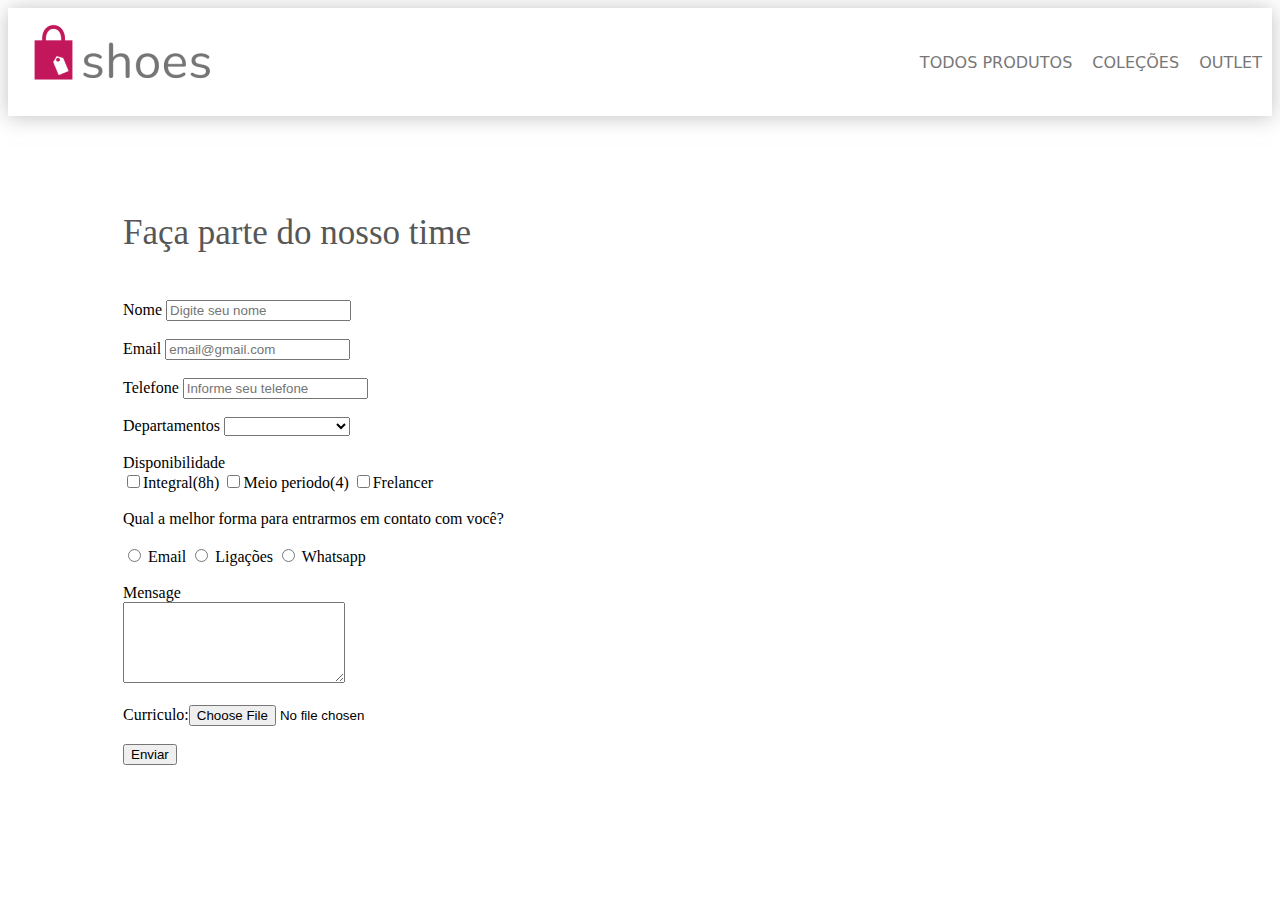
==== trabalheConosco.html @ 66073cdb "feat:ajustando form" ====
<!DOCTYPE html>
<html lang="en">
<head>
    <meta charset="UTF-8">
    <meta http-equiv="X-UA-Compatible" content="IE=edge">
    <meta name="viewport" content="width=device-width, initial-scale=1.0">
    <link rel="stylesheet" href="trabalhe.css">
    <title>Trabalhe conosco</title>
</head>
<body>
    <header>
        <div class="cabecalho">
            <a href="./index.html"><img src="./img/shoes-logo-2 1.png" alt=""></a>
            <section class="linksCabecalho">
                <div class="menuLink">
                    <a href="">TODOS PRODUTOS</a>
                </div>
                <div class="menuLink">
                    <a href="">COLEÇÕES </a>
                </div>
                <div class="menuLink">
                    <a href="">OUTLET</a>
                </div>
            </section>
                    </div>
    </header>
    <h2>Faça parte do nosso time</h2>
     
    <div class="form">
    <form action="index.html" method="post"

        <label for="nome">Nome</label>
        <input type="text" id="nome" nome="nome" placeholder="Digite seu nome">
        <br><br>
        <label for="email">Email</label>
        <input type="email" id="email" name="email" placeholder="email@gmail.com" required>
        <br><br>
        <label for="telefone">Telefone</label>
        <input type="contato" id="contato" placeholder="Informe seu telefone"><br><br>
        <label for="departamentos">Departamentos</label>
        
        <select name="departamentos" id="departamentos">
            <option selected disabled></option>
            <option value="Vendas">Vendas</option>
            <option value="vestuario">Vestuario/option>
            <option value="Financeiro">Financeiro</option>
            <option value="RH">RH</option>
            <option value="TI">TI</option>
        </select><br><br>

        <label for="disponibilidade">Disponibilidade</label><br>
    <input type="checkbox" name="integral" id="integral" value="integral"><label for="integral">Integral(8h)</label>
    <input type="checkbox" name="meioPeriodo" id="meioPeriodo" value="meioPeriodo"><label for="meioPeriodo">Meio periodo(4)</label>
    <input type="checkbox" nome="free" id="free" valeu="free"><label for="free">Frelancer</label><br><br>

    <label class="titulo">Qual a melhor forma para entrarmos em contato com você?</label><br><br>
    
    <input type="radio" name="email" id="email" value="email"><label for="email"> Email</label> 
    <input type="radio" name="telefone" id="telefone" value="telefone"><label for="telefone"> Ligações</label> 
    <input type="radio" name="whatsapp" id="whatsapp" value="whatsapp"><label for="whatsapp"> Whatsapp</label> 

        <br><br>
        
    <label for="mensagem">Mensage</label><br>
    <textarea name="mensagem" id="mensagem" cols="25" rows="5"></textarea>
    <br><br>
    <!--<button type="reset">Limpar</button>
    <button type="submit">Enviar</button><br><br>-->
    
    <label class="titulo" for="curriculo">Curriculo:</label><input type="file" name="curriculo" id="curriculo" accept=".pdf"><br><br>
    <button type="submit">Enviar</button>
   



   
</form>
</div>
</section>
    
</body>
</html>
---- trabalhe.css ----
.cabecalho {
    padding: 0 10px;
    border: 1px;
    justify-content: space-between;
    display: flex;
    background-color: #ffffff;
    box-shadow: 0px 1px 20px rgba(159, 159, 159, 0.65);

}
.linksCabecalho {
    display: flex;
    max-width: 100%;
    margin: 0;
    flex-direction: row;
    align-items: center;
   
}
.menuLink {
    font-family: system-ui, -apple-system, BlinkMacSystemFont, 'Segoe UI', Roboto, Oxygen, Ubuntu, Cantarell, 'Open Sans', 'Helvetica Neue', sans-serif;
    font-size: 16px;
    color: #777;
    margin-left: 20px;
}

.menuLink a:visited,.menuLink a:link,.menuLink a:hover, .menuLink a:active{
    text-decoration: none;
    color:#777777;
}
.header, h2{
    position: absolute;
    width: 585px;
    height: 55px;
    left: 123px;
    top: 177px;
    font-family: 'Open Sans';
    font-weight: 500;
    font-size: 35px;
    line-height: 53px;
    color: #575757;
}
.form{
    position: absolute;
    width: 585px;
    height: 55px;
    left: 123px;
    top: 300px;
}
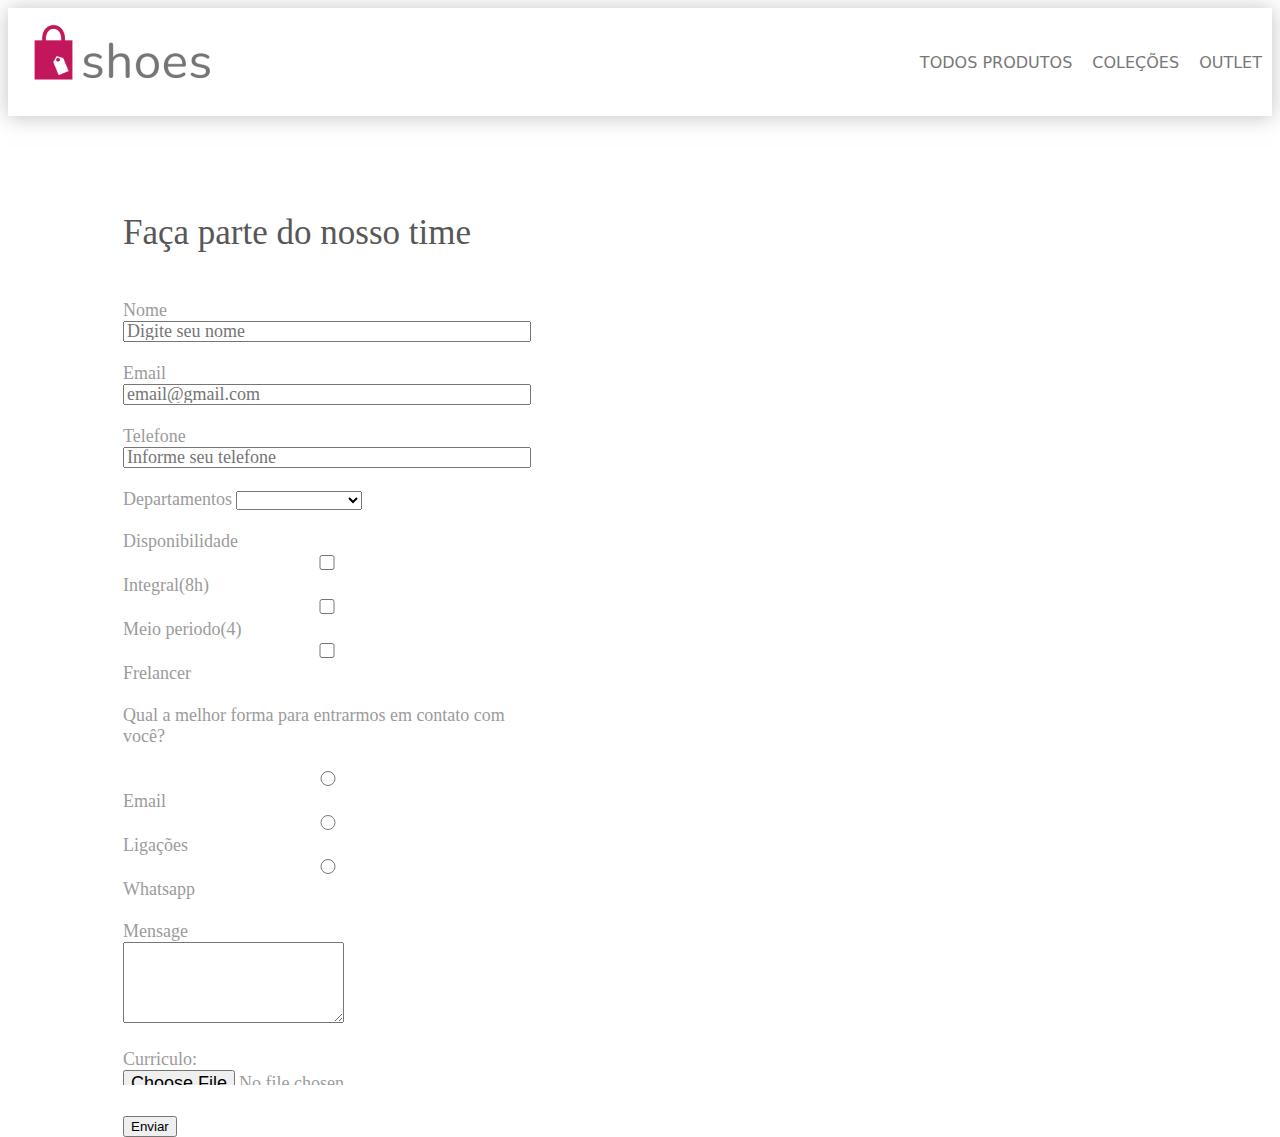
==== commit bedf7a68: "feat:ajustando label e input" ====
--- a/trabalheConosco.html
+++ b/trabalheConosco.html
@@ -27,7 +27,7 @@
     <h2>Faça parte do nosso time</h2>
      
     <div class="form">
-    <form action="index.html" method="post"
+    <form action="index.html" method="post">
 
         <label for="nome">Nome</label>
         <input type="text" id="nome" nome="nome" placeholder="Digite seu nome">
--- a/trabalhe.css
+++ b/trabalhe.css
@@ -45,4 +45,16 @@
     left: 123px;
     top: 300px;
 }
+.form, input{
+    width: 400px;
+    height: 15px;
+}
+.form, input, label{
+    font-family: 'Roboto';
+    font-style: normal;
+    font-weight: 400;
+    font-size: 18px;
+    line-height: 21px;
+    color: #9B9B9B;
+}
 
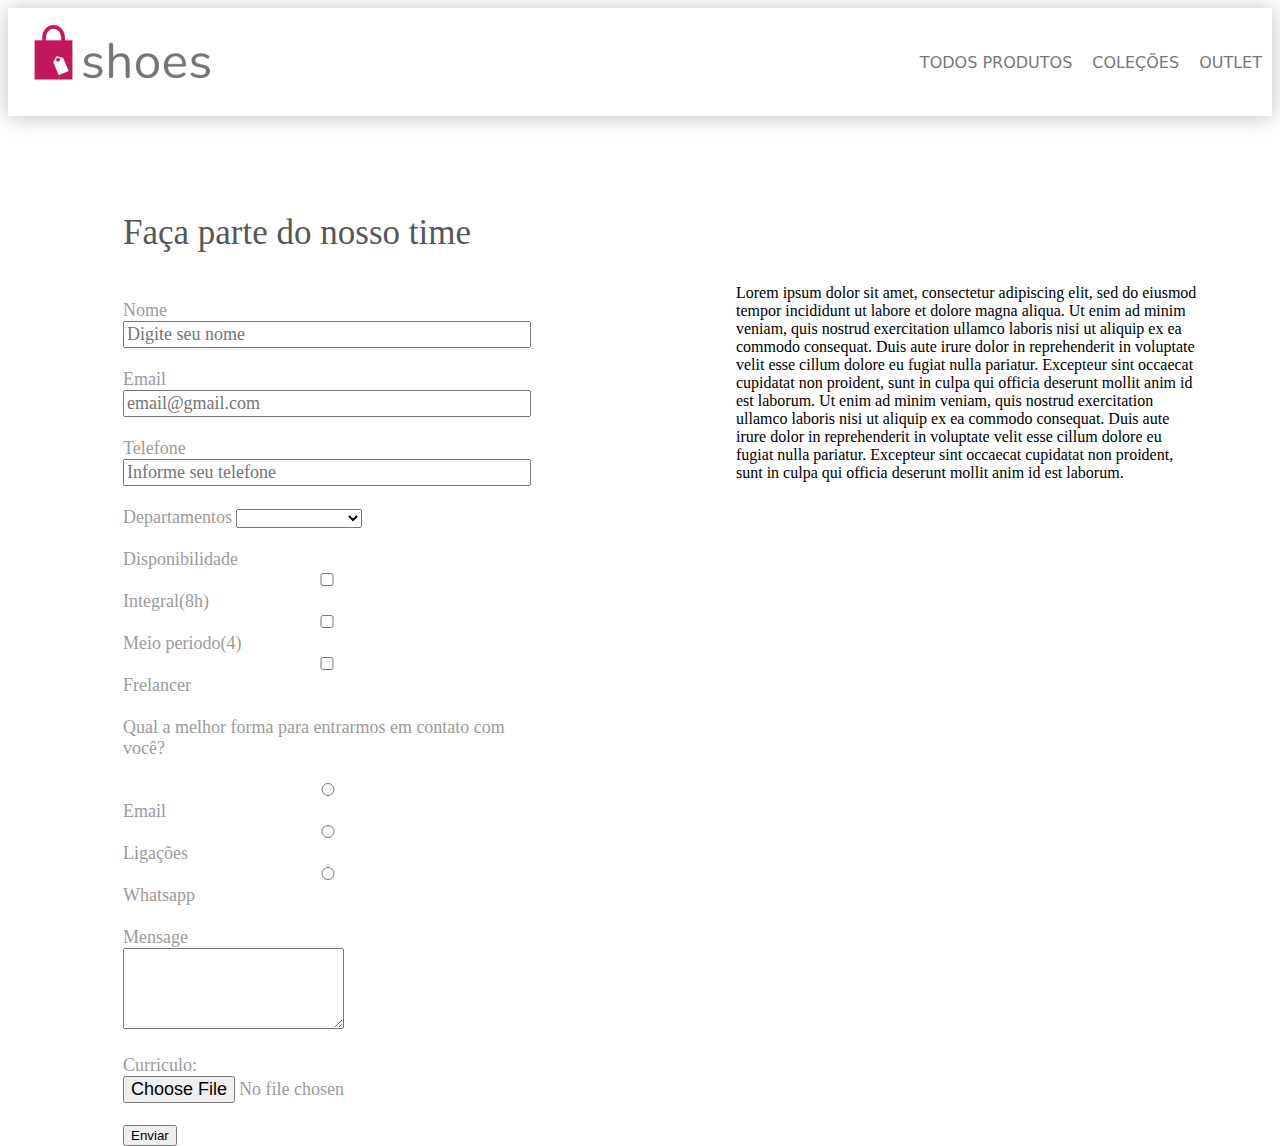
==== commit bf4edae7: "feat: inserindo paragrafo" ====
--- a/trabalheConosco.html
+++ b/trabalheConosco.html
@@ -76,6 +76,13 @@
    
 </form>
 </div>
+
+<div class="paragrafo">
+    <p>
+        Lorem ipsum dolor sit amet, consectetur adipiscing elit, sed do eiusmod tempor incididunt ut labore et dolore magna aliqua. Ut enim ad minim veniam, quis nostrud exercitation ullamco laboris nisi ut aliquip ex ea commodo consequat. Duis aute irure dolor in reprehenderit in voluptate velit esse cillum dolore eu fugiat nulla pariatur. Excepteur sint occaecat cupidatat non proident, sunt in culpa qui officia deserunt mollit anim id est laborum.
+Ut enim ad minim veniam, quis nostrud exercitation ullamco laboris nisi ut aliquip ex ea commodo consequat. Duis aute irure dolor in reprehenderit in voluptate velit esse cillum dolore eu fugiat nulla pariatur. Excepteur sint occaecat cupidatat non proident, sunt in culpa qui officia deserunt mollit anim id est laborum.
+    </p>
+</div>
 </section>
     
 </body>
--- a/trabalhe.css
+++ b/trabalhe.css
@@ -47,7 +47,7 @@
 }
 .form, input{
     width: 400px;
-    height: 15px;
+    height: 15gipx;
 }
 .form, input, label{
     font-family: 'Roboto';
@@ -57,4 +57,13 @@
     line-height: 21px;
     color: #9B9B9B;
 }
-
+.form, input, label, select{
+   
+}
+.paragrafo{
+    position: absolute;
+    width: 464px;
+    height: 448px;
+    left: 736px;
+    top: 268px;
+}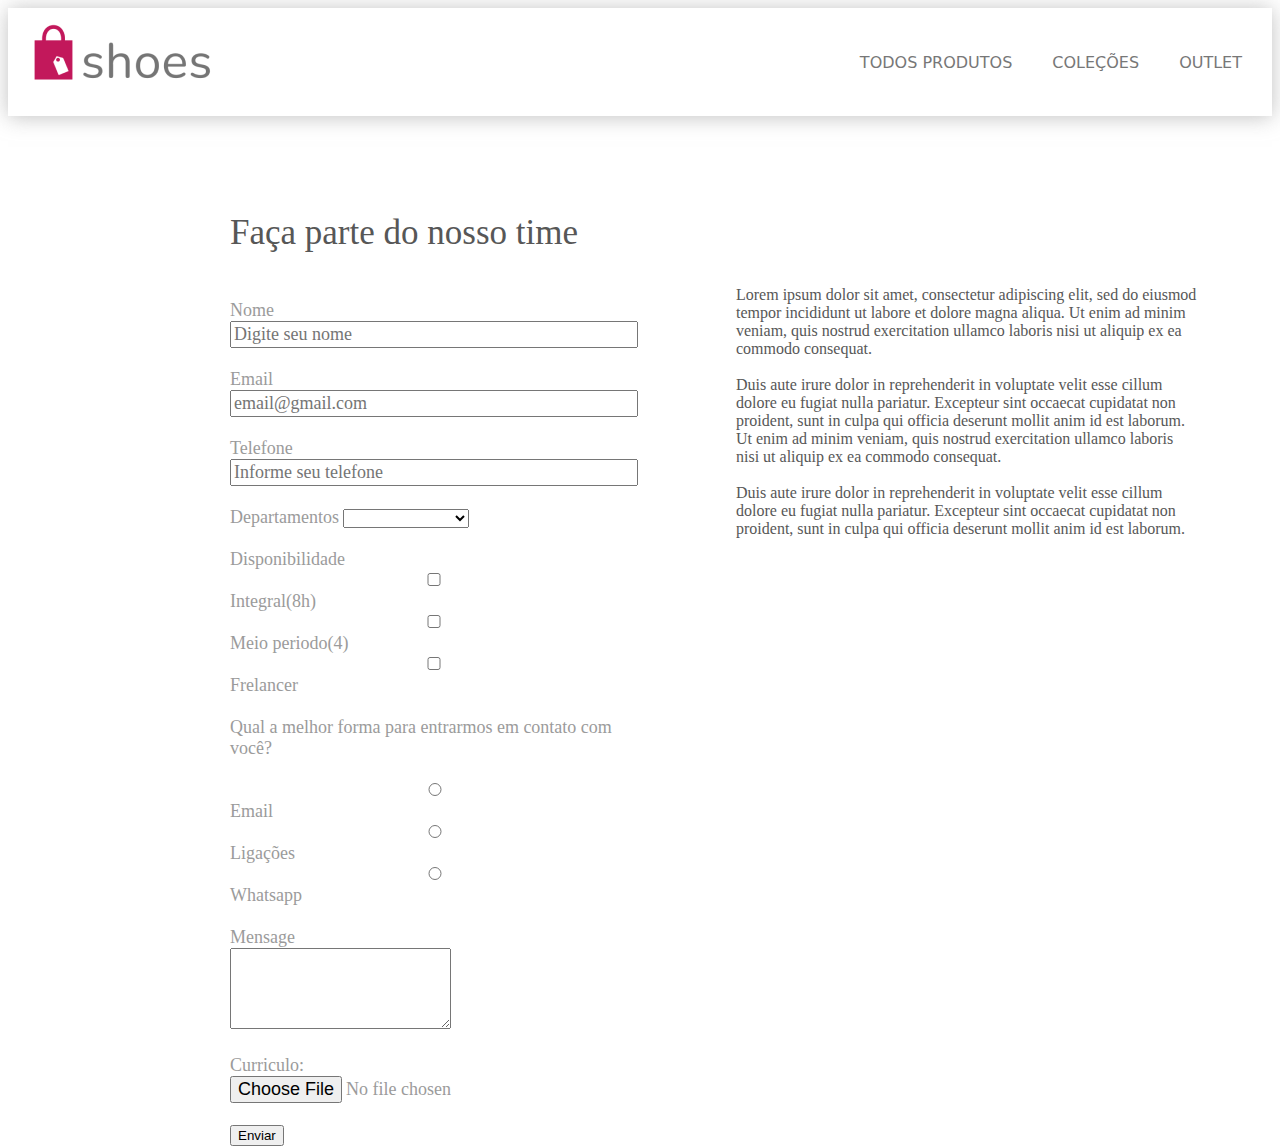
==== commit 9b43d1ba: "feat: ajuste links header" ====
--- a/trabalheConosco.html
+++ b/trabalheConosco.html
@@ -79,8 +79,12 @@
 
 <div class="paragrafo">
     <p>
-        Lorem ipsum dolor sit amet, consectetur adipiscing elit, sed do eiusmod tempor incididunt ut labore et dolore magna aliqua. Ut enim ad minim veniam, quis nostrud exercitation ullamco laboris nisi ut aliquip ex ea commodo consequat. Duis aute irure dolor in reprehenderit in voluptate velit esse cillum dolore eu fugiat nulla pariatur. Excepteur sint occaecat cupidatat non proident, sunt in culpa qui officia deserunt mollit anim id est laborum.
-Ut enim ad minim veniam, quis nostrud exercitation ullamco laboris nisi ut aliquip ex ea commodo consequat. Duis aute irure dolor in reprehenderit in voluptate velit esse cillum dolore eu fugiat nulla pariatur. Excepteur sint occaecat cupidatat non proident, sunt in culpa qui officia deserunt mollit anim id est laborum.
+        Lorem ipsum dolor sit amet, consectetur adipiscing elit, sed do eiusmod tempor incididunt ut labore et dolore magna aliqua. Ut enim ad minim veniam, quis nostrud exercitation ullamco laboris nisi ut aliquip ex ea commodo consequat. 
+        <br><br>
+        Duis aute irure dolor in reprehenderit in voluptate velit esse cillum dolore eu fugiat nulla pariatur. Excepteur sint occaecat cupidatat non proident, sunt in culpa qui officia deserunt mollit anim id est laborum.
+Ut enim ad minim veniam, quis nostrud exercitation ullamco laboris nisi ut aliquip ex ea commodo consequat. 
+        <br><br>
+        Duis aute irure dolor in reprehenderit in voluptate velit esse cillum dolore eu fugiat nulla pariatur. Excepteur sint occaecat cupidatat non proident, sunt in culpa qui officia deserunt mollit anim id est laborum.
     </p>
 </div>
 </section>
--- a/trabalhe.css
+++ b/trabalhe.css
@@ -20,17 +20,19 @@
     font-size: 16px;
     color: #777;
     margin-left: 20px;
-}
+    margin-right: 20px;
+}    
 
 .menuLink a:visited,.menuLink a:link,.menuLink a:hover, .menuLink a:active{
     text-decoration: none;
     color:#777777;
+
 }
 .header, h2{
     position: absolute;
     width: 585px;
     height: 55px;
-    left: 123px;
+    left: 230px;
     top: 177px;
     font-family: 'Open Sans';
     font-weight: 500;
@@ -42,7 +44,7 @@
     position: absolute;
     width: 585px;
     height: 55px;
-    left: 123px;
+    left: 230px;
     top: 300px;
 }
 .form, input{
@@ -65,5 +67,9 @@
     width: 464px;
     height: 448px;
     left: 736px;
-    top: 268px;
+    top: 270px;
+    font-family: 'Open Sans';
+    color: #575757;
+    
+
 }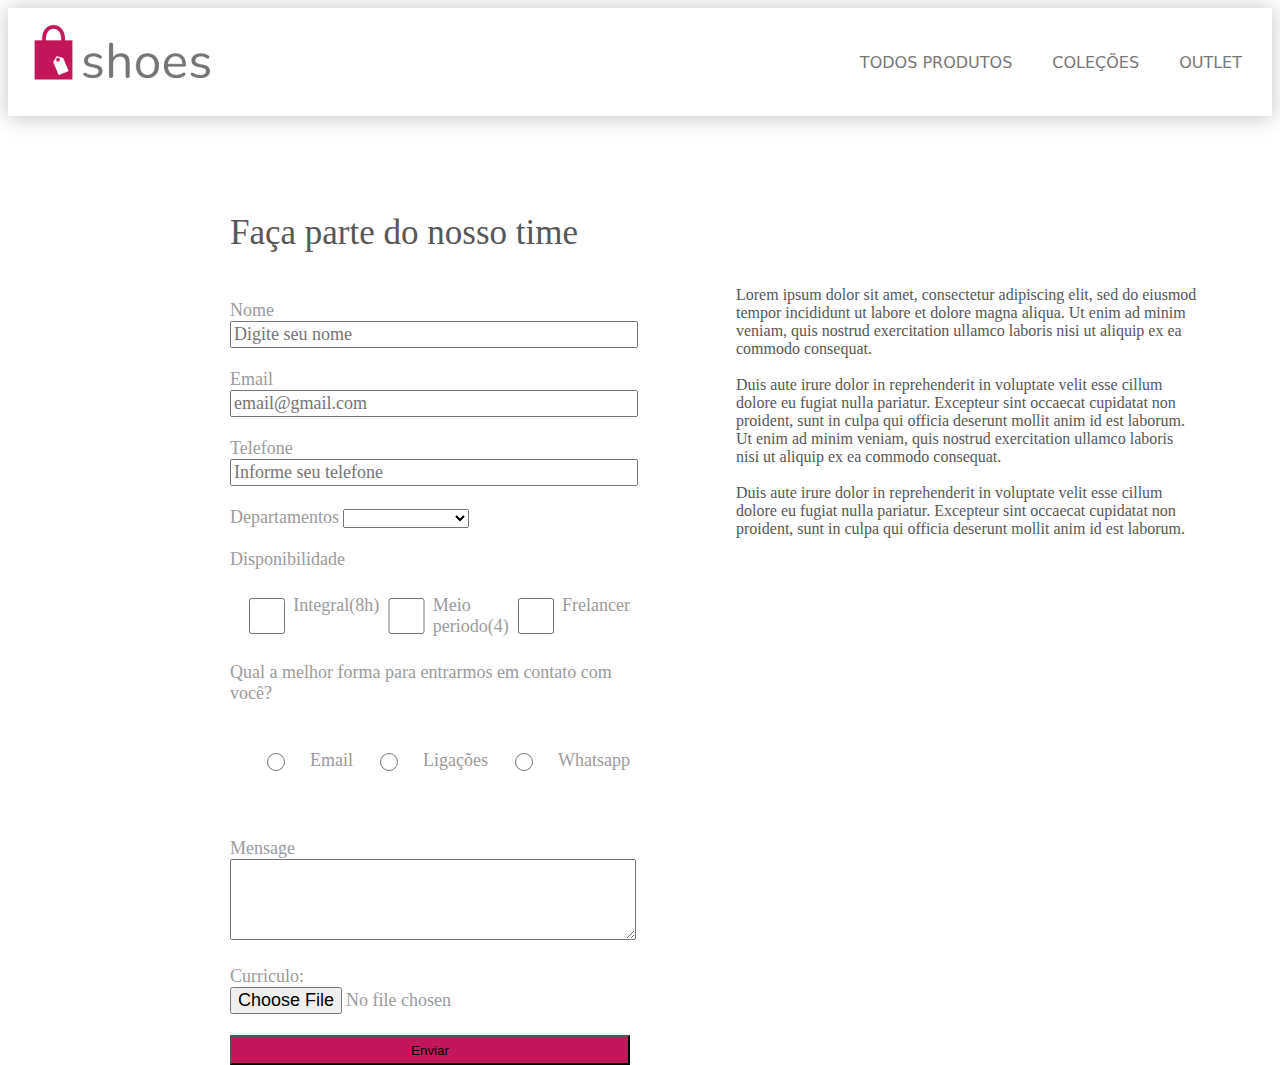
==== commit 1cef8fe8: "feat:ajustando checkbox" ====
--- a/trabalheConosco.html
+++ b/trabalheConosco.html
@@ -49,26 +49,27 @@
         </select><br><br>
 
         <label for="disponibilidade">Disponibilidade</label><br>
+    <div class="pergunta">   
     <input type="checkbox" name="integral" id="integral" value="integral"><label for="integral">Integral(8h)</label>
     <input type="checkbox" name="meioPeriodo" id="meioPeriodo" value="meioPeriodo"><label for="meioPeriodo">Meio periodo(4)</label>
     <input type="checkbox" nome="free" id="free" valeu="free"><label for="free">Frelancer</label><br><br>
-
-    <label class="titulo">Qual a melhor forma para entrarmos em contato com você?</label><br><br>
-    
+        </div>
+        <label class="titulo">Qual a melhor forma para entrarmos em contato com você?</label><br><br>
+    <div class="pergunta">
     <input type="radio" name="email" id="email" value="email"><label for="email"> Email</label> 
     <input type="radio" name="telefone" id="telefone" value="telefone"><label for="telefone"> Ligações</label> 
     <input type="radio" name="whatsapp" id="whatsapp" value="whatsapp"><label for="whatsapp"> Whatsapp</label> 
-
+    </div> 
         <br><br>
         
     <label for="mensagem">Mensage</label><br>
-    <textarea name="mensagem" id="mensagem" cols="25" rows="5"></textarea>
+    <textarea class="textarea" name="mensagem" id="mensagem" cols="25" rows="5"></textarea>
     <br><br>
     <!--<button type="reset">Limpar</button>
     <button type="submit">Enviar</button><br><br>-->
     
     <label class="titulo" for="curriculo">Curriculo:</label><input type="file" name="curriculo" id="curriculo" accept=".pdf"><br><br>
-    <button type="submit">Enviar</button>
+    <button class="button" type="submit">Enviar</button>
    
 
 
--- a/trabalhe.css
+++ b/trabalhe.css
@@ -59,8 +59,8 @@
     line-height: 21px;
     color: #9B9B9B;
 }
-.form, input, label, select{
-   
+.textarea{
+    width: 400px;
 }
 .paragrafo{
     position: absolute;
@@ -71,5 +71,19 @@
     font-family: 'Open Sans';
     color: #575757;
     
+}
 
+.pergunta{
+    display: flex;
+    padding-left: 10px;
+    margin-top: 25px;
+    margin-bottom: 25px;
+    color: #777777;
+}
+
+.button{
+    width: 400px;
+    height: 30px;
+    background: #C2185B;
+    
 }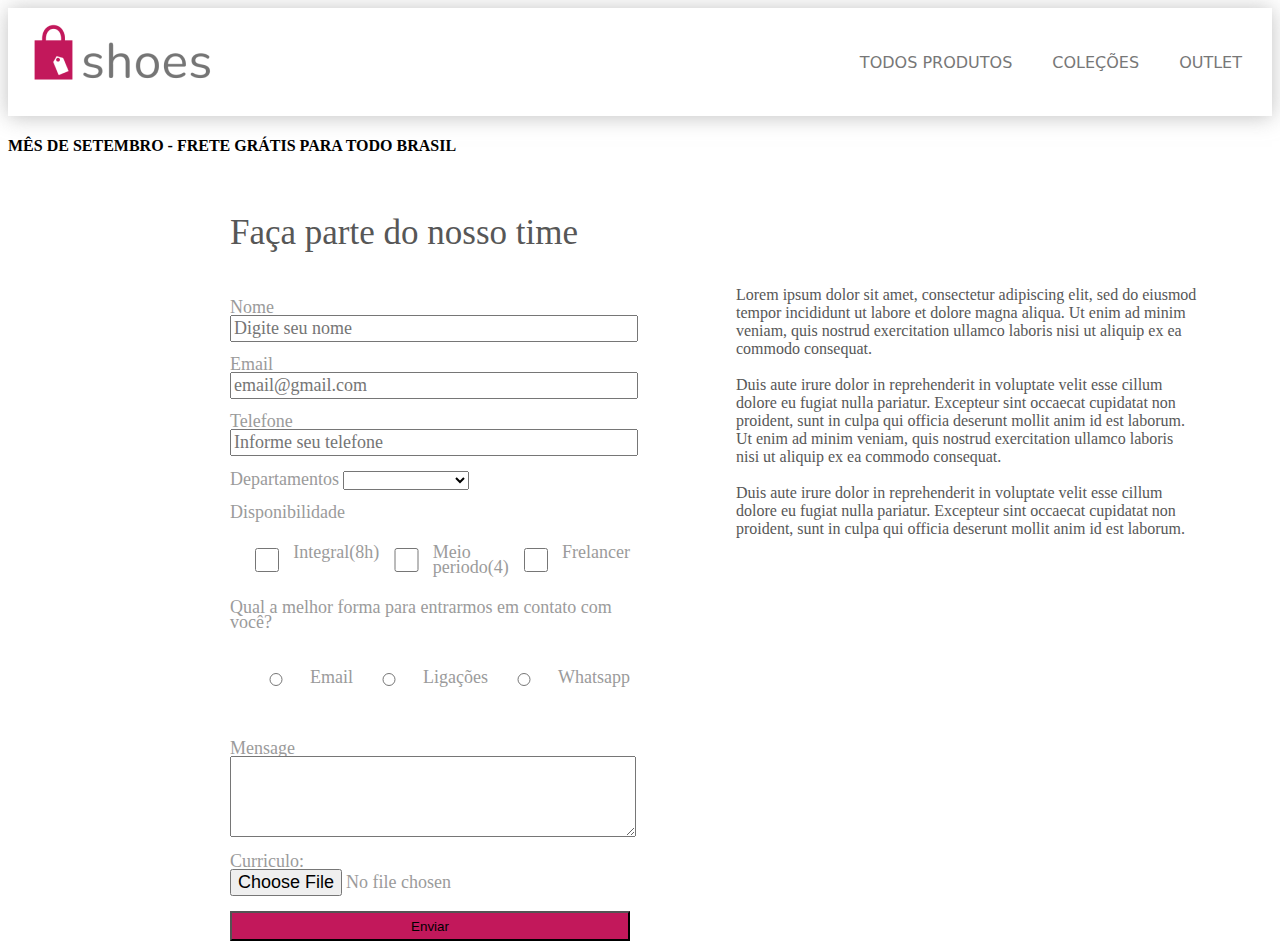
==== commit e1da1bb8: "feat/ajustandoh4" ====
--- a/trabalheConosco.html
+++ b/trabalheConosco.html
@@ -23,6 +23,11 @@
                 </div>
             </section>
                     </div>
+
+        <section class="gratis">
+            <h4> MÊS DE SETEMBRO - FRETE GRÁTIS PARA TODO BRASIL </h4>
+        </section>
+        
     </header>
     <h2>Faça parte do nosso time</h2>
      
@@ -89,6 +94,8 @@
     </p>
 </div>
 </section>
-    
+    <footer>
+
+    </footer>
 </body>
 </html>--- a/trabalhe.css
+++ b/trabalhe.css
@@ -53,10 +53,10 @@
 }
 .form, input, label{
     font-family: 'Roboto';
-    font-style: normal;
-    font-weight: 400;
+    font-style:normal
+    font-weight: 300;
     font-size: 18px;
-    line-height: 21px;
+    line-height: 15px;
     color: #9B9B9B;
 }
 .textarea{
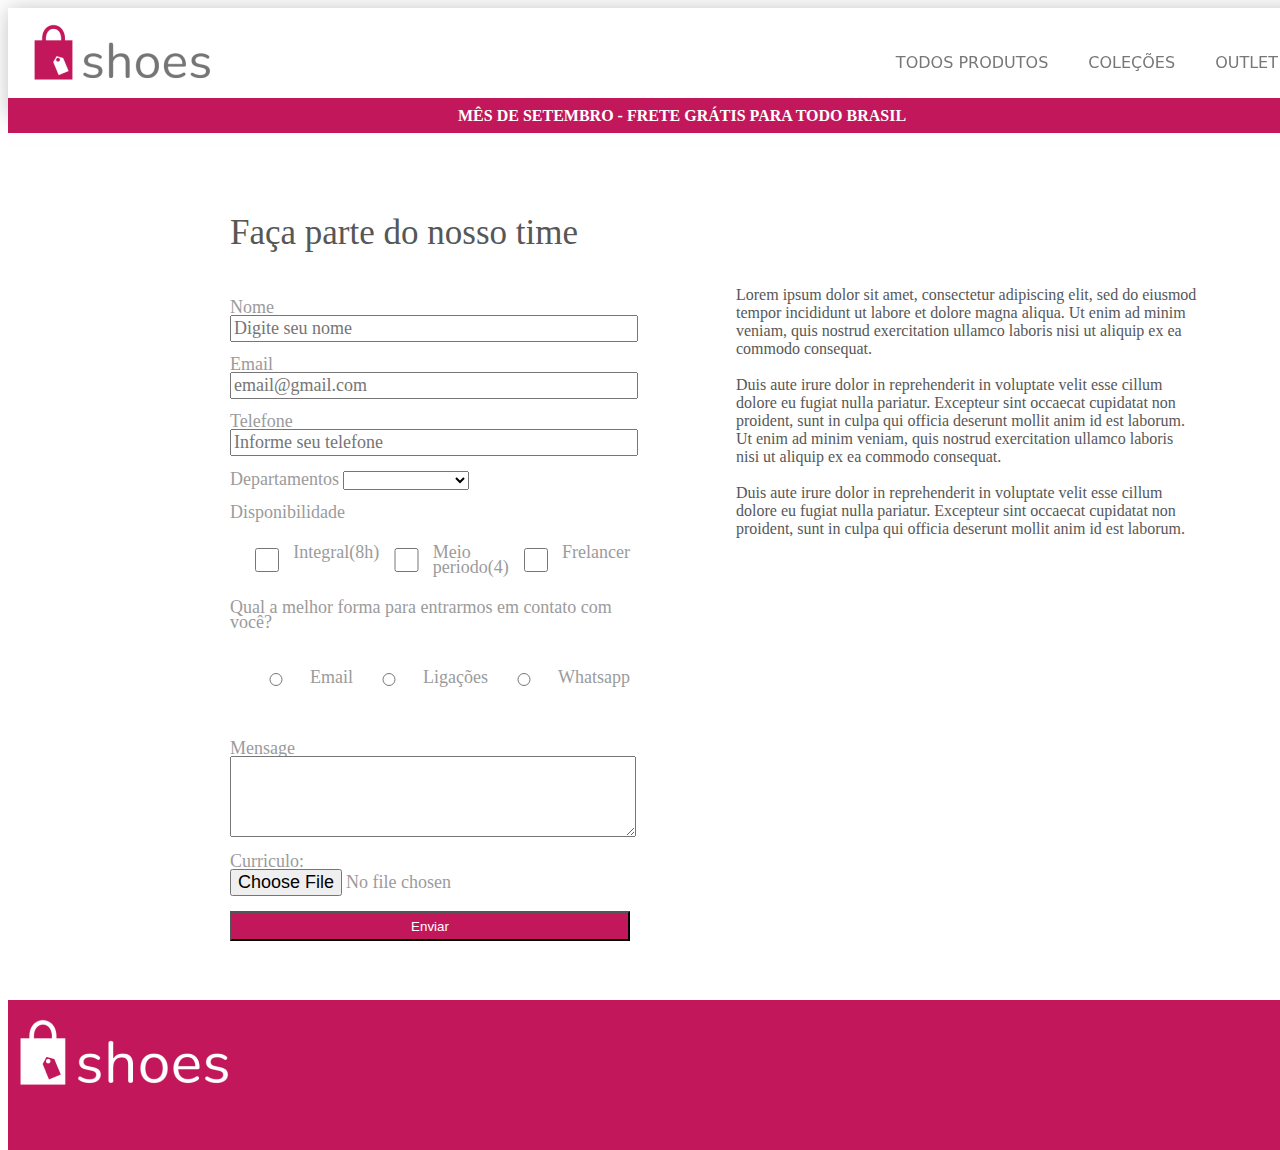
==== commit ad200088: "feat: criando footer" ====
--- a/trabalheConosco.html
+++ b/trabalheConosco.html
@@ -23,11 +23,11 @@
                 </div>
             </section>
                     </div>
-
+               
         <section class="gratis">
             <h4> MÊS DE SETEMBRO - FRETE GRÁTIS PARA TODO BRASIL </h4>
         </section>
-        
+
     </header>
     <h2>Faça parte do nosso time</h2>
      
@@ -76,10 +76,6 @@
     <label class="titulo" for="curriculo">Curriculo:</label><input type="file" name="curriculo" id="curriculo" accept=".pdf"><br><br>
     <button class="button" type="submit">Enviar</button>
    
-
-
-
-   
 </form>
 </div>
 
@@ -94,8 +90,12 @@
     </p>
 </div>
 </section>
+
     <footer>
+        <section class="rodape">
+            <a href=""><img src="./img/shoes-logo-white-3 1.png" alt=""></a>
+        </section>
+    </footer>
 
-    </footer>
 </body>
 </html>--- a/trabalhe.css
+++ b/trabalhe.css
@@ -6,7 +6,11 @@
     background-color: #ffffff;
     box-shadow: 0px 1px 20px rgba(159, 159, 159, 0.65);
 
+    width: 100%;
+    position: fixed;
+    z-index: 10;
 }
+
 .linksCabecalho {
     display: flex;
     max-width: 100%;
@@ -85,5 +89,31 @@
     width: 400px;
     height: 30px;
     background: #C2185B;
+    color: #ffffff;
     
+}
+.gratis{
+    display: flex;
+    background-color: #C2185B;
+    padding-left: 450px;
+    margin-top: 15px;
+    height: 35px;
+    width: 100%;
+    justify-items: center;
+    align-items: center;
+    color: #ffffff;
+    position: fixed;
+    z-index: 10;
+    box-sizing: border-box;
+    margin-top: 90px;
+}
+
+.rodape{
+    position: absolute;
+    width: 100%;
+    height: 150px;
+    top:1000px;
+   
+
+    background: #C2185B;
 }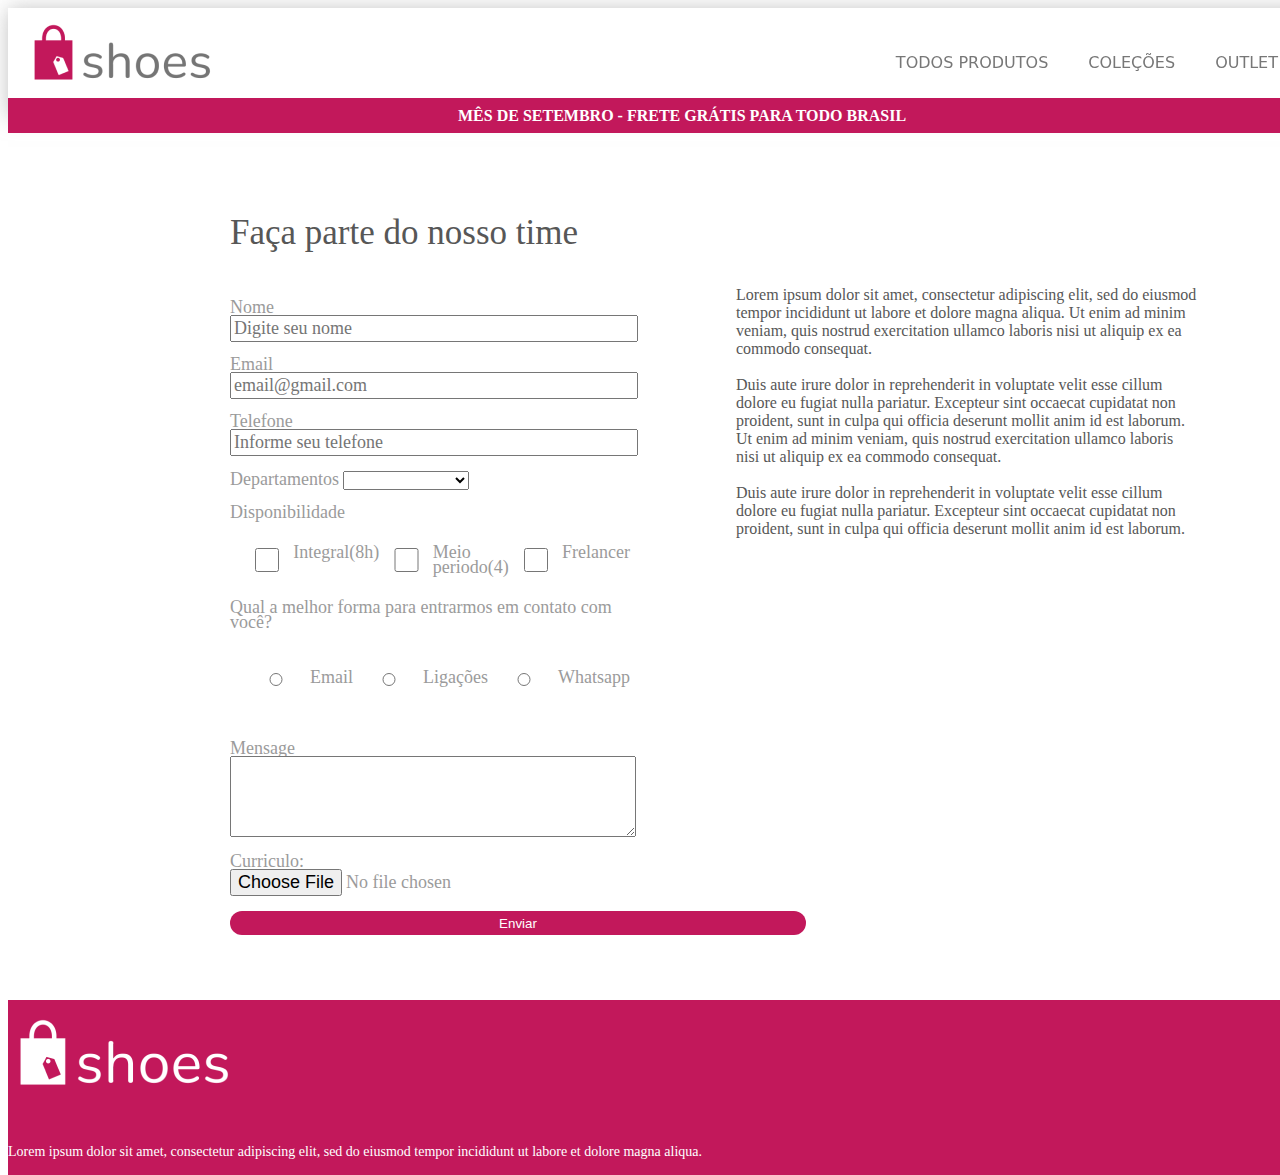
==== commit f400e2b3: "feat: criando transition button" ====
--- a/trabalheConosco.html
+++ b/trabalheConosco.html
@@ -94,7 +94,14 @@
     <footer>
         <section class="rodape">
             <a href=""><img src="./img/shoes-logo-white-3 1.png" alt=""></a>
+            <p class="paragrafo2">
+                Lorem ipsum dolor sit amet, 
+                consectetur adipiscing elit, 
+                sed do eiusmod tempor incididunt 
+                ut labore et dolore magna aliqua. 
+            </p>
         </section>
+        
     </footer>
 
 </body>
--- a/trabalhe.css
+++ b/trabalhe.css
@@ -86,11 +86,22 @@
 }
 
 .button{
-    width: 400px;
-    height: 30px;
+    width: 45vw;
+    height: 1.5rem;
     background: #C2185B;
     color: #ffffff;
-    
+    border-radius: 20px;
+    transition-property:all 
+    font-size: 0.8rem;
+    border:none;
+    transition: all 5s;
+}
+
+.button:hover{
+    background-color: #ffffff;
+    color: #C2185B;
+    box-shadow: 0px 2px 10px rgba(0, 0, 0, 0.25);
+    font-weight: bold;
 }
 .gratis{
     display: flex;
@@ -111,9 +122,15 @@
 .rodape{
     position: absolute;
     width: 100%;
-    height: 150px;
     top:1000px;
-   
+    background: #C2185B;
+}
+.rodape, .paragrafo2{
+    font-family: 'Open Sans';
+    font-weight: 400;
+    font-size: 14px;
+    line-height: 19px;
+    color:#ffffff
 
-    background: #C2185B;
-}+}
+    